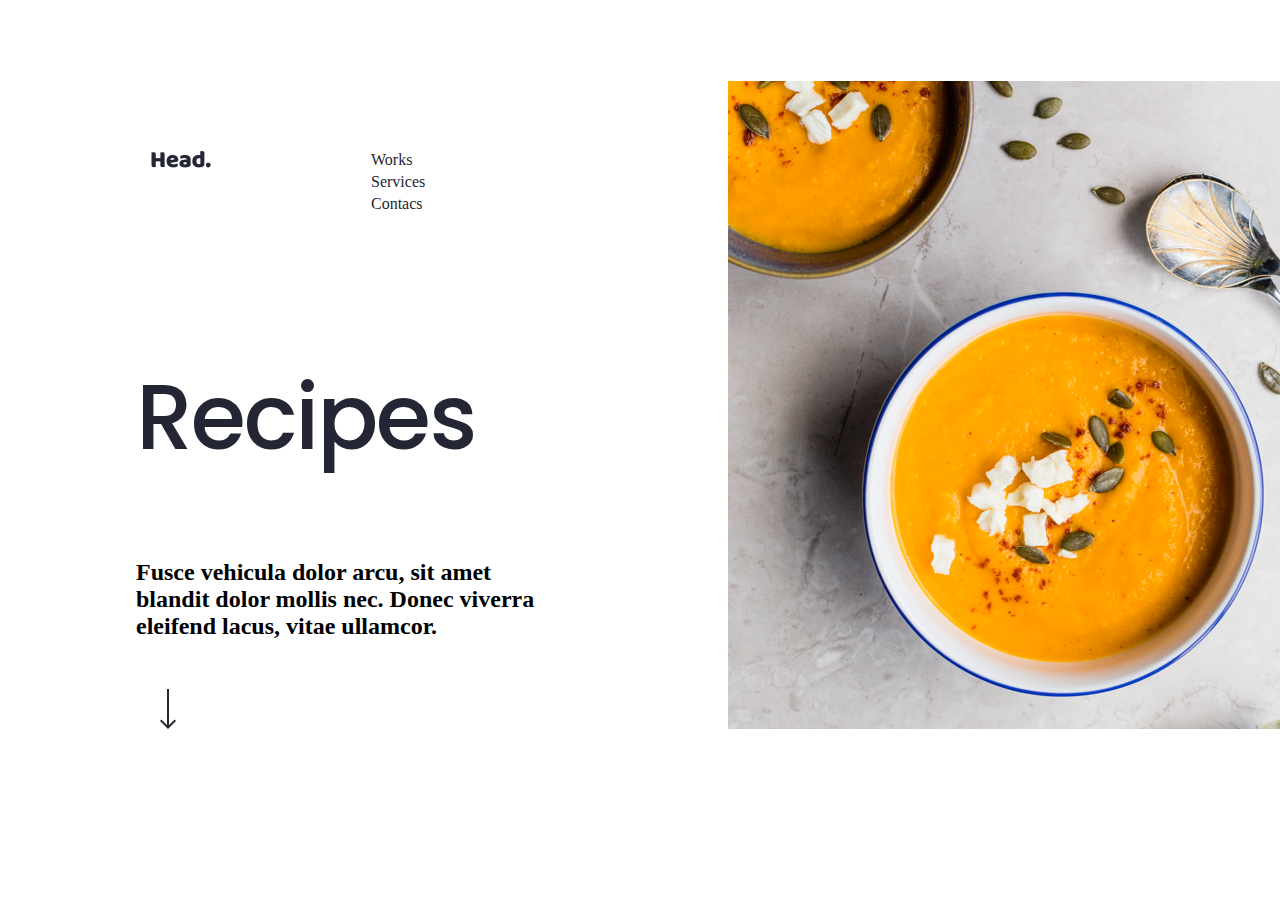
==== Desktop/index.html @ 5dfb3020 "tablet change" ====
<!DOCTYPE html>
<html lang="en">

<head>
    <meta charset="UTF-8">
    <meta http-equiv="X-UA-Compatible" content="IE=edge">
    <meta name="viewport" content="width=device-width, initial-scale=1.0">
    <link rel="stylesheet" href="/Styles/style.css">
    <link href="https://fonts.googleapis.com/css?family=Poppins&display=swap" rel="stylesheet" />
    <title>Responsive</title>

</head>
<body>
    <div class="logo">
        <img src="/Image/Logo.png" alt="Head">
    </div>
    <div class="topnav" id="topnav">
        <a href="#works">Works</a>
        <a href="#services">Services</a>
        <a href="#Contacts">Contacs</a>
        </a>
    </div>

    <div class="image">
        <img src="/Image/Slider.png" alt="Food">
    </div>

    <div class="text1">
        <p class="ex2">Recipes</p>
        <h2>Fusce vehicula dolor arcu, sit amet blandit
            dolor mollis nec. Donec viverra eleifend lacus,
            vitae ullamcor.</h2>
    </div>

    <div class="icon">
        <img src="/Image/Icon.png" />
    </div>

</body>

</html>
---- Styles/style.css ----
.desktop-light {
    /* BG */
    width: 100%;
    height: 100vh;
    background-color: #F1F3F5;
}

.topnav {
    /* List */
    position: absolute;
    border-radius: 0px;
    margin-top: 68px;
    margin-bottom: 717px;
    margin-left: 347px;
    margin-right: 826px;
}

.topnav a {
    /* List */
    color: #242635;
    padding: 14px 16px;
    text-decoration: none;
    font-size: 16px;
    font-family: 'Source Sans Pro';
    font-style: normal;
    font-weight: 400;
    line-height: 22px;
    /* identical to box height, or 140% */
    text-align: left;
    vertical-align: text-top;
}

.logo {
    /* Logo */
    position: absolute;
    width: 90px;
    height: 36px;
    margin-top: 62px;
    margin-bottom: 712px;
    margin-left: 142px;
    margin-right: 1208px;

}

.image {
    /* Slider */
    margin-top: 81px;
    margin-bottom: 81px;
    margin-left: 720px;
    margin-right: 144px;
    width: 576px;
    height: 648px;
    left: 720px;
    top: 81px;
}

.text1 {
    /* Text */
    position: absolute;
    width: 416px;
    height: 246px;
    left: 136px;
    top: 277px;

}

.ex2 {
    height: 102px;
    left: 0%;
    right: 17.55%;
    top: calc(50% - 102px/2 - 72px);
    font-family: 'Poppins';
    font-style: normal;
    font-weight: 500;
    font-size: 90px;
    line-height: 102px;
    /* identical to box height, or 113% */
    letter-spacing: -2px;
    color: #242635;
}

.h2 {
    font-family: Source Sans Pro;
    font-size: 22px;
    font-weight: 400;
    line-height: 33px;
    letter-spacing: 0px;
    text-align: left;
    font-style: normal;
    left: 1.44%;
    right: 0%;
    top: 60.08%;
    bottom: 0.08%;
    color: #242635;
}

.icon {
    position: absolute;
    width: 40px;
    height: 16px;
    left: 160px;
    top: 689px;
}
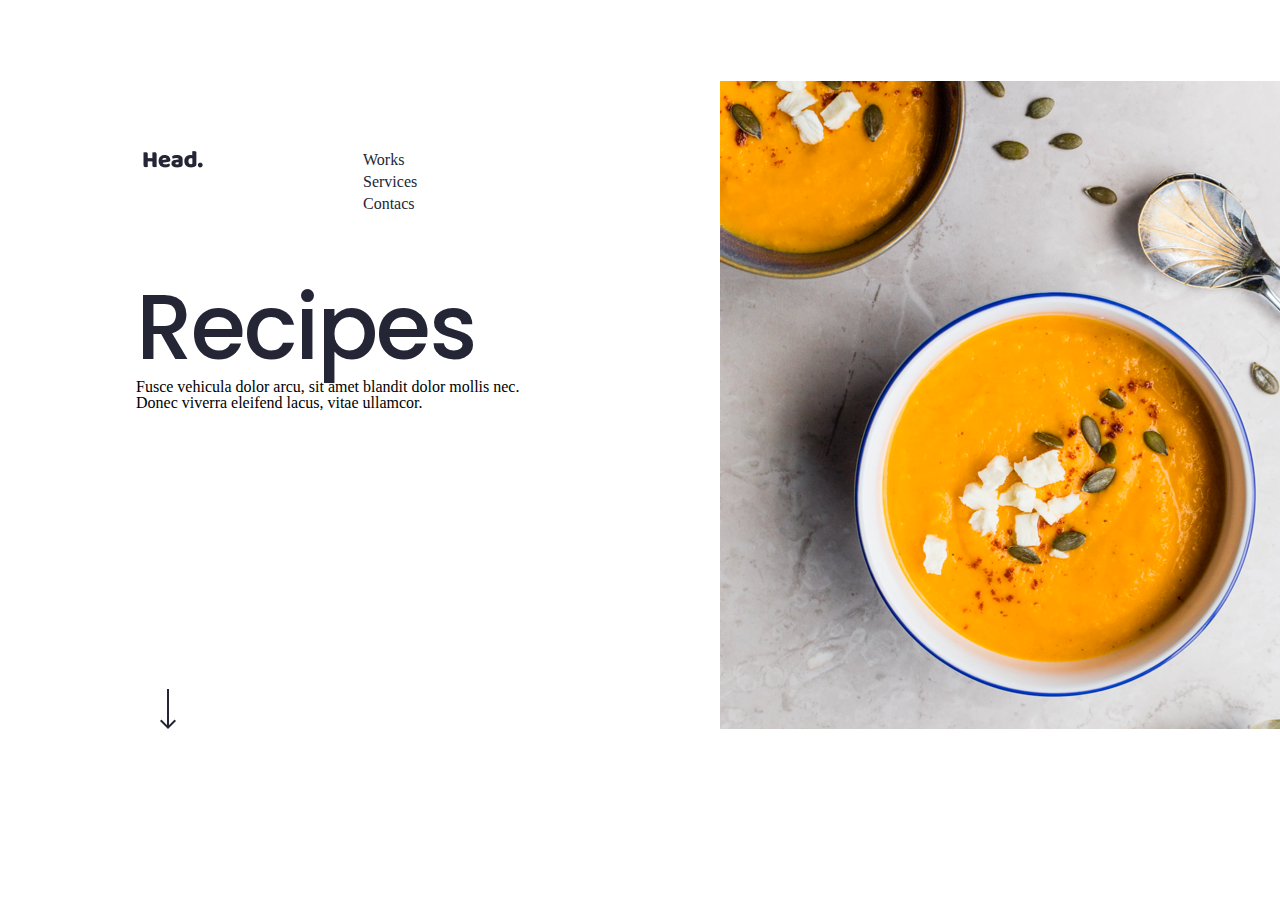
==== commit 39f2b624: "mobile first" ====
--- a/Desktop/index.html
+++ b/Desktop/index.html
@@ -5,8 +5,9 @@
     <meta charset="UTF-8">
     <meta http-equiv="X-UA-Compatible" content="IE=edge">
     <meta name="viewport" content="width=device-width, initial-scale=1.0">
-    <link rel="stylesheet" href="/Styles/style.css">
+    <link rel="stylesheet" href="/Desktop/Styles/style.css">
     <link href="https://fonts.googleapis.com/css?family=Poppins&display=swap" rel="stylesheet" />
+    <link rel="stylesheet" href="/Desktop/reset.css">
     <title>Responsive</title>
 
 </head>
@@ -15,8 +16,8 @@
         <img src="/Image/Logo.png" alt="Head">
     </div>
     <div class="topnav" id="topnav">
-        <a href="#works">Works</a>
-        <a href="#services">Services</a>
+        <a href="/Tablet/index.html">Works</a>
+        <a href="/Desktop/index.html">Services</a>
         <a href="#Contacts">Contacs</a>
         </a>
     </div>
--- a/Desktop/Styles/style.css
+++ b/Desktop/Styles/style.css
@@ -0,0 +1,102 @@
+@media (max-width: 1440px) {
+    nav .menu-btn i{
+      display: block;
+    }    
+}
+
+.topnav {
+    /* List */
+    position: absolute;
+    border-radius: 0px;
+    margin-top: 68px;
+    margin-bottom: 717px;
+    margin-left: 347px;
+    margin-right: 826px;
+}
+
+.topnav a {
+    /* List */
+    color: #242635;
+    padding: 14px 16px;
+    text-decoration: none;
+    font-size: 16px;
+    font-family: 'Source Sans Pro';
+    font-style: normal;
+    font-weight: 400;
+    line-height: 22px;
+    /* identical to box height, or 140% */
+    text-align: left;
+    vertical-align: text-top;
+}
+
+.logo {
+    /* Logo */
+    position: absolute;
+    width: 90px;
+    height: 36px;
+    margin-top: 62px;
+    margin-bottom: 712px;
+    margin-left: 142px;
+    margin-right: 1208px;
+
+}
+
+.image {
+    /* Slider */
+    margin-top: 81px;
+    margin-bottom: 81px;
+    margin-left: 720px;
+    margin-right: 144px;
+    width: 576px;
+    height: 648px;
+    left: 720px;
+    top: 81px;
+}
+
+.text1 {
+    /* Text */
+    position: absolute;
+    width: 416px;
+    height: 246px;
+    left: 136px;
+    top: 277px;
+
+}
+
+.ex2 {
+    height: 102px;
+    left: 0%;
+    right: 17.55%;
+    top: calc(50% - 102px/2 - 72px);
+    font-family: 'Poppins';
+    font-style: normal;
+    font-weight: 500;
+    font-size: 90px;
+    line-height: 102px;
+    /* identical to box height, or 113% */
+    letter-spacing: -2px;
+    color: #242635;
+}
+
+.h2 {
+    font-family: Source Sans Pro;
+    font-size: 22px;
+    font-weight: 400;
+    line-height: 33px;
+    letter-spacing: 0px;
+    text-align: left;
+    font-style: normal;
+    left: 1.44%;
+    right: 0%;
+    top: 60.08%;
+    bottom: 0.08%;
+    color: #242635;
+}
+
+.icon {
+    position: absolute;
+    width: 40px;
+    height: 16px;
+    left: 160px;
+    top: 689px;
+}
